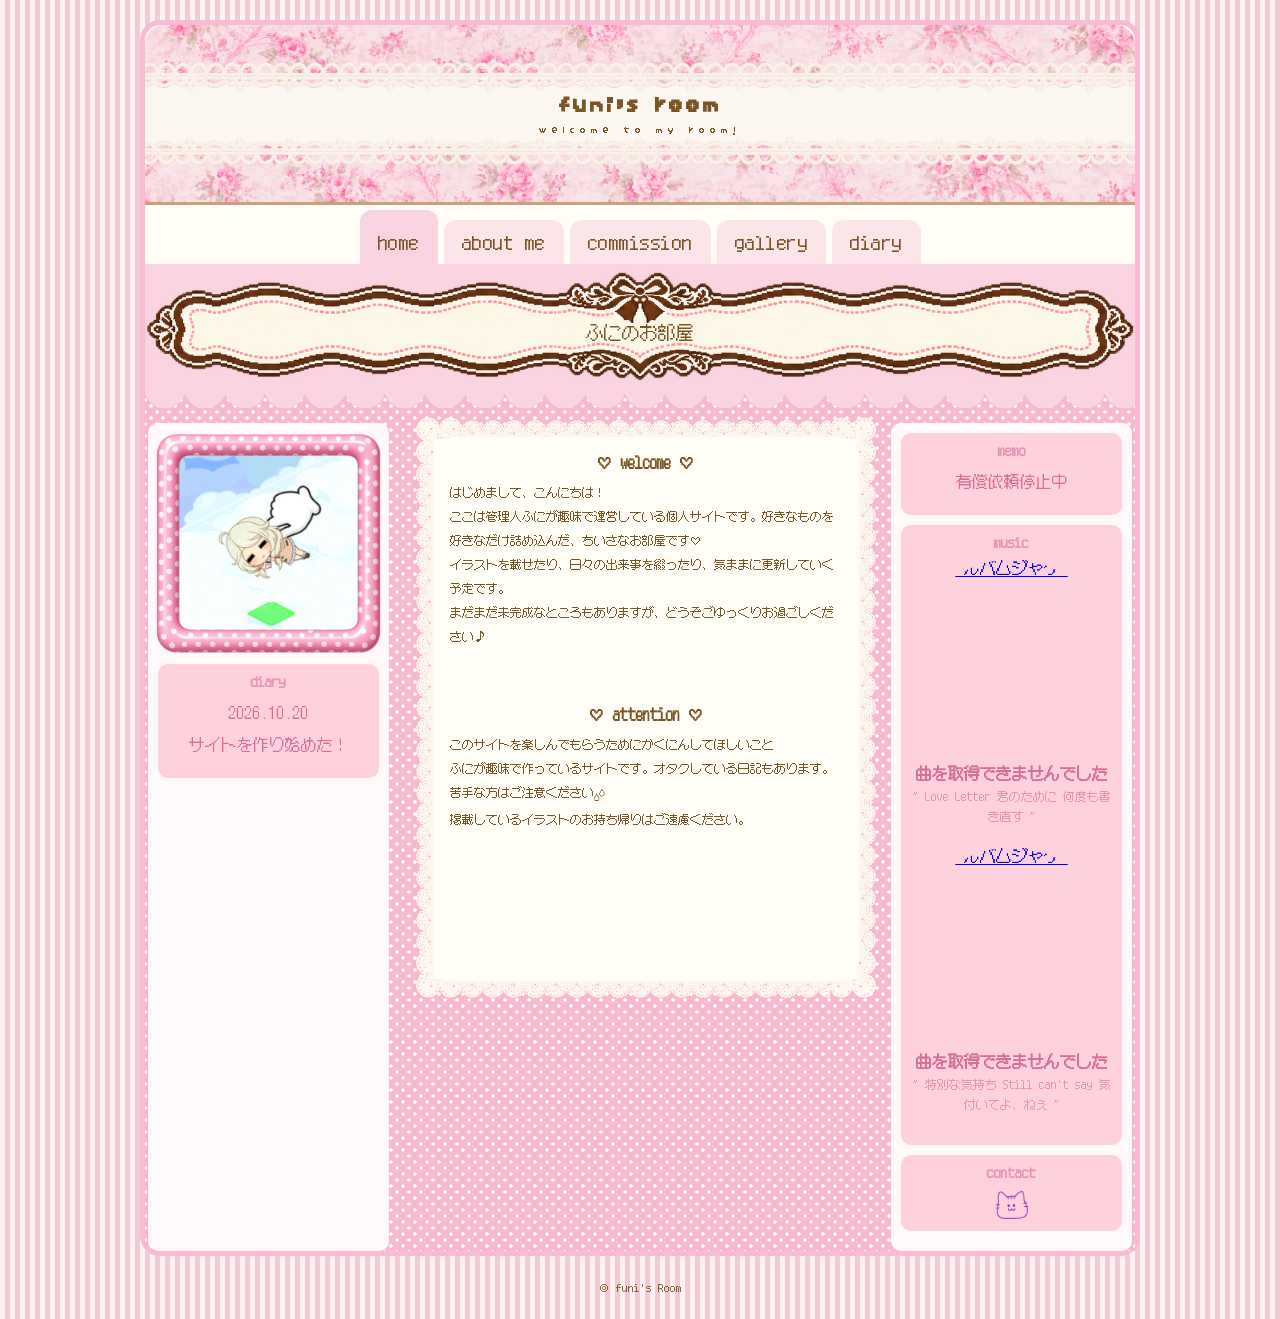
==== index.html @ be6540e7 "Add files via upload" ====
<!DOCTYPE html>
<html lang="ja">
<head>
  <meta charset="UTF-8">
  <meta name="viewport" content="width=device-width, initial-scale=1.0">
  <title>funi's room</title>
  <link rel="stylesheet" href="css/style.css">

<!-- 検索エンジンに掲載しないようお願いする -->
<meta name="robots" content="noindex, nofollow">

</head>

<body>
  <div class="wrapper">

    <div class="sub-wrapper">

    <!-- ヘッダー -->
    <header class="header">

     <!-- レース -->
     <span class="header-lace"></span>

     <!-- タイトル -->
     <h1 class="header-title">funi's room</h1>
     <p class="header-subtitle">welcome to my room!</p>

    </header>

     <!-- ナビ -->
      <nav class="nav">
        <a href="pages/home.html" target="room" class="active">home</a>
        <a href="pages/aboutme.html" target="room">about me</a>
        <a href="pages/commission.html" target="room">commission</a>
        <a href="pages/gallery.html" target="room">gallery</a>
        <a href="pages/diary.html" target="room">diary</a>
      </nav>

      <div class="subtitle">
        <span class="subtitle-nameplate"></span>
        <p>ふにのお部屋</p>
      </div>

      <!-- メイン -->
       <main class="layout">

        <!-- 左サイドバー -->
         <aside class="sidebar-left">
          <section class="icon">
            <div class="icon-inner">
            <img src="image/icon/icon.png" alt="アイコン">
            <span class="icon-frame"></span>
            </div>
          </section>

          <section class="diary">
            <h2>diary</h2>

            <div class="diary-preview">
              <p class="diary-date">2026.10.20</p>
              <p class="diary-text">サイトを作り始めた！</p>
            </div>

          </section>

         </aside>

         <!-- 切り替わるコンテンツ -->

         <div class="main-frame">

          <!-- 上下左右のレース -->
           <span class="lace-line lace-top"></span>
           <span class="lace-line lace-bottom"></span>
           <span class="lace-line lace-left"></span>
           <span class="lace-line lace-right"></span>

           <!-- 角のレース -->
           <span class="lace-corner corner-tl"></span>
           <span class="lace-corner corner-tr"></span>
           <span class="lace-corner corner-bl"></span>
           <span class="lace-corner corner-br"></span>


         <!-- メインコンテンツ -->

          <iframe
           class="main-content" 
           src="pages/home.html"
           name="room"
           title="メインコンテンツ">
          </iframe>

        </div>



        <!-- 右サイドバー -->
         <aside class="sidebar-right">

          <section class="memo">
            <h2>memo</h2>
            <p>有償依頼停止中</p>
          </section>

          <section class="music">
            <h2>music</h2>

            <div class="music-list">

              <!-- １曲目 -->
               <div class="music-item">
                <a class="music-link" href="#" target="_blank" rel="noopener noreferrer">
                  <div class="record">
                  <img class="music-cover" alt="アルバムジャケット">
                  </div>
                </a>
                <div class="music-info">
                  <p class="music-title">loading...</p>
                  <p class="music-lyrics">” Love Letter 君のために 何度も書き直す ”</p>
                </div>
               </div>

               <!-- ２曲目 -->
                <div class="music-item">
                <a class="music-link" href="#" target="_blank" rel="noopener noreferrer">
                  <div class="record">
                  <img class="music-cover" alt="アルバムジャケット">
                  </div>
                </a>
                <div class="music-info">
                  <p class="music-title">loading...</p>
                  <p class="music-lyrics">” 特別な気持ち Still can't say 気付いてよ、ねぇ ”</p>
                </div>
               </div>

            </div>

          </section>

          <section class="link">
            <h2>contact</h2>

            <div class="contact-links">
              <a href="https://mond.how/ja/frenewt3t" target="_blank" rel="noppener noreferrer">
                <img src="image/icon/mond.png" alt="mond">
              </a>
            </div>

          </section>

         </aside>

       </main>

       </div>

       <!-- フッター -->
        <footer class="footer">
          <p>© funi's Room</p>
        </footer>
  </div>

  <script src="script.js"></script>

</body>

</html>
---- css/style.css ----
@font-face {
  font-family: text;
  src: url("../font/x12y12pxMaruMinya.ttf");
}
@font-face {
  font-family: sub;
  src: url("../font/DotGothic16-Regular.ttf");
}
@font-face {
  font-family: title;
  src: url(../font/MiniFont.ttf);
}
@font-face {
  font-family: emoji;
  src: url("../font/EmojiFont.ttf");
}





* {
  box-sizing: border-box;
}

body {
  margin: 0;
  color: #7a5626;
  background-color: #F8B8D0;
  background-image: repeating-linear-gradient(
    90deg,
    #fff2f4 0px,
    #fff2f4 5px,
    #efcbd4 5px,
    #efcbd4 10px
  );

  font-family: "text", "sub";
}

.wrapper {
  width: 100%;
  max-width: 1000px;
  margin: 0 auto;
}


.sub-wrapper {
  border: 5px solid #FBBAD3;
  border-radius: 20px;
  background-color: #FFFCFC;
  margin-top: 20px;
}


/* レイアウト */

.layout {
  position: relative;
  display: grid;
  grid-template-columns: 1fr 2fr 1fr;
  gap: 10px;
  background-color: #F8B8D0;
  background-image:
    radial-gradient(circle, #FFFDF5 1.5px, transparent 2px),
    radial-gradient(circle, #FFFDF5 1.5px, transparent 2px);
  background-size: 12px 12px;
  background-position: 0 0, 6px 6px;

  padding: 35px 3px 0;
}


/* ピンクのスカラップ */
.layout::before {
  content: "";
  position: absolute;
  top: 0;
  left: 0;
  width: 100%;
  height: 20px;

  background-image: radial-gradient(
    circle at 20px 0,
    #FAD4E1 20px,
    transparent 21px
  );

  background-size: 40px 20px;
  background-repeat: repeat-x;

  z-index: 0;
  pointer-events: none;
}

/* サイドバーとレースフレームを手前にする */
.sidebar-left,
.sidebar-right,
.main-frame {
  position: relative;
  z-index: 1;
}

.sidebar-left,
.sidebar-right {
  border-radius: 10px;
}


.icon,
.diary,
.memo,
.music,
.link {
  border-radius: 10px;
}


.icon-inner {
  position: relative;
  width: 100%;
}

.icon-inner img {
  display: block;
  width: 100%;
  height: auto;
}

.icon-inner .icon-frame {
  position: absolute;
  inset: -20px;
  display: block;

  background-image: url("../image/decoration/icon-frame.png");
  background-size: 100% 100%;
  background-repeat: no-repeat;

  z-index: 2;
  pointer-events: none;


  .icon {
    width: 100px 100px;
    border-radius: 20px;
  }
}




/* ===================================
   ヘッダー
=================================== */

/* ヘッダー全体 */

.header {
  position: relative;
  height: 180px;
  background-color: #fce5e9;

  background-image: url("../image/decoration/header-bara.png");
  background-size: cover;
  background-position: center;

  display: flex;
  flex-direction: column;
  justify-content: center;
  align-items: center;
  border-radius: 20px 20px 0 0;
  border-bottom: 3px solid #c6a27f;
}

/* ヘッダーのレース */

.header-lace {
  position: absolute;
  width: 100%;
  height: 150px;

  background-image: url("../image/decoration/header-lace.png");
  background-position: center;
  background-size: auto 150px;
  background-repeat: repeat-x;

  z-index: 1;
  pointer-events: none;
}


/* ヘッダーのタイトル */

.header-title {
  position: relative;
  z-index: 2;
  margin: 0 auto;
  padding-top: 20px;
  font-size: 36px;
  letter-spacing: 3px;
  font-family: "title";
}

/* ヘッダーのサブタイトル */

.header-subtitle {
  position: relative;
  z-index: 2;
  margin: 0 auto;
  padding-bottom: 25px;
  font-size: 16px;
  font-family: "title";
  letter-spacing: 5px;
}




/* ===================================
   メインコンテンツのレース
=================================== */


/* レース枠全体 */
.main-frame {
  position: relative;
  min-width: 0;
  height: 600px;
  padding: 30px;
  background-color: transparent;
  transform: translate(6px, -14px);
}

/* レースの内側の背景 */
.main-frame::before {
  content: "";
  position: absolute;
  top: 28px;
  right: 28px;
  bottom: 28px;
  left: 28px;
  border-radius: 20px;
  background-color: #FFFDF5;
  z-index: 1;
}

/* メインコンテンツ */
.main-content {
  display: block;
  width: 100%;
  height: 100%;
  border: none;
  background-color: #FFFDF5;
  position: relative;
  z-index: 1;
}

/* レース共通 */
.lace-line,
.lace-corner {
  position: absolute;
  pointer-events: none;
  z-index: 0;
}

/* 上のレース */
.lace-top {
  top: 0;
  left: 57px;
  right: 57px;
  height: 44px;
  background: url("../image/decoration/lace-top.png") repeat-x;
  background-size: 84px 44px;
}

/* 下のレース */
.lace-bottom {
  bottom: 0;
  left: 57px;
  right: 57px;
  height: 44px;
  background: url("../image/decoration/lace-bottom.png") repeat-x;
  background-size: 84px 44px;
}

/* 左のレース */
.lace-left {
  top: 54px;
  bottom: 55px;
  left: 0;
  width: 44px;
  background: url("../image/decoration/lace-left.png") repeat-y;
  background-size: 44px 85px;
}

/* 右のレース */
.lace-right {
  top: 54px;
  bottom: 55px;
  right: 0;
  width: 44px;
  background: url("../image/decoration/lace-right.png") repeat-y;
  background-size: 44px 85px;
}

/* 四隅のレース共通 */
.lace-corner {
  width: 50px;
  height: 50px;
  background-size: contain;
  background-repeat: no-repeat;
  z-index: 0;
}

/* 左上 */
.corner-tl {
  top: 7px;
  left: 7px;
  background-image: url("../image/decoration/lace-corner-tl.png");
}

/* 右上 */
.corner-tr {
  top: 7px;
  right: 7px;
  background-image: url("../image/decoration/lace-corner-tr.png");
}

/* 左下 */
.corner-bl {
  bottom: 7px;
  left: 7px;
  background-image: url("../image/decoration/lace-corner-bl.png");
}

/* 右下 */
.corner-br {
  bottom: 7px;
  right: 7px;
  background-image: url("../image/decoration/lace-corner-br.png");
}




/* ===================================
   ナビゲーション
=================================== */


/* ナビ全体 */

.nav {
  display: flex;
  justify-content: center;
  align-items: flex-end;
  flex-wrap: nowrap;
  gap: 6px;

  padding: 5px 10px 0;

  background-color: #FFFDF5;

  border-bottom: 4px solid #FAD4E1;
  position: relative;
  z-index: 3;
}

/* ファイルタブ */

.nav a {
  display: block;
  padding: 12px 18px;
  background-color: #fce5e9;
  border-radius: 12px 12px 0 0;
  color: #7a5626;
  text-decoration: none;
  text-align: center;
  font-size: 20px;
  letter-spacing: 0.5px;
}

/* カーソルを合わせた時 */

.nav a:hover {
  background-color: #FAD4E1;
}

/* 選択中のタブ */

.nav a.active {
  background-color: #FAD4E1;
  padding-top: 22px;
}



/* サブタイトル全体 */
.subtitle {
  position: relative;
  display: flex;
  justify-content: center;
  align-items: center;
  height: 120px;
  background-color: #FAD4E1;

}

/* サブタイトルの画像 */
.subtitle-nameplate {
  position: absolute;
  width: 100%;
  height: 600px;

  background-image: url("../image/decoration/subtitle-nameplate1.png");
  background-position: center;
  background-size: contain;
  background-repeat: no-repeat;
}

/* サブタイトルの文字 */
.subtitle p {
  position: relative;
  z-index: 1;
  margin: 0;
  padding-top: 8px;
  text-align: center;
  font-size: 18px;
}



/* ===================================
   サイドバー
=================================== */


.sidebar-left,
.sidebar-right {
  background-color: #fff9f9;
  color: #d56f96;
  padding: 10px;
  text-align: center;
}


/* サイドバー：タイトルの文字色 */
.sidebar-left h2,
.sidebar-right h2 {
  color: #e893b4;
}



.sidebar-left section,
.sidebar-right section {
  background-color: #ffd1dc;
  padding: 10px;
  margin-bottom: 10px;
}

.sidebar-left h2,
.sidebar-right h2 {
  margin: 0 0 10px;
  font-size: 14px;
}


/* contact リンク */

.contact-links {
  display: flex;
  justify-content: center;
  align-items: center;
  gap: 12px;
}


/* アイコンのリンク */

.contact-links a {
  display: block;
  line-height: 0;
}

/* アイコン画像 */

.sidebar-left .icon {
  background-color: transparent;
}


.contact-links img {
  width: 32px;
  height: 32px;
  object-fit: contain;
}

/* カーソルを合わせた時 */

.contact-links a:hover {
  opacity: 0.7;
}



/* ===================================
   フッター
=================================== */

.footer {
  text-align: center;
  padding: 15px;
  font-size: 11px;
}


/* ===================================
   ホーム
=================================== */


/* ===================================
   ミュージック
=================================== */

.music {
  align-items: center;
  padding: 20px;
  
}

.sidebar-music {
  padding: 12px;
  background-color: #fff9f9;
  border-radius: 10px;
}

/* ジャケットとテキストの横並び */

.music-content {
  display: flex;
  align-items: flex-start;
  gap: 12px;
}

/* ジャケット画像 */

#music-cover {
  width: 75px;
  height: 75px;
  object-fit: cover;
  border-radius: 5px;
}

/* テキスト部分 */
.music-info {
  flex: 1;
  min-width: 0;
}

/* 曲名 */

.music-title {
  margin: 0;
  font-weight: bold;
  color: #d56f96;
}

.music-lyrics {
  margin: 0;
  font-size: 12px;
  line-height: 1.7;
  color: #e893b4;
  white-space: pre-line;
}


/* Music：サイドバーからはみ出さないようにする */
.sidebar-music,
.music-list,
.music-item {
  width: 100%;
  min-width: 0;
}

/* Music：ジャケットとテキストを横並び */
.music-item {
  display: flex;
  flex-direction: column;
  align-items: flex-start;
  padding-bottom: 20px;
}

/* Music：ジャケット */
.music-link {
  display: block;
  flex-shrink: 0;
}

.music-cover {
  display: block;
  width: 60px;
  height: 60px;
  object-fit: cover;
}

/* Music：曲名と歌詞 */
.music-info {
  width: 100%;
  flex: none;
  min-width: 0;
}

.music-title,
.music-lyrics {
  overflow-wrap: anywhere;
  word-break: normal;
}



/* Music：レコード全体 */
.record {
  position: relative;
  width: 100%;
  aspect-ratio: 1 / 1;
  border-radius: 50%;
  overflow: hidden;
  animation: record-spin 15s linear infinite;
}

/* Music：ジャケット画像 */
.record .music-cover {
  display: block;
  width: 100%;
  height: 100%;
  border-radius: 50%;
  object-fit: cover;
}

/* Music：レコード中央の穴 */
.record::after {
  content: "";
  position: absolute;
  top: 50%;
  left: 50%;
  width: 15%;
  aspect-ratio: 1 / 1;
  background-color: #ffd1dc;
  border-radius: 50%;
  transform: translate(-50%, -50%);
}

/* Music：レコード回転 */
@keyframes record-spin {
  from {
    transform: rotate(0deg);
  }

  to {
    transform: rotate(360deg);
  }
}

/* Music：動きを減らす設定への対応 */
@media (prefers-reduced-motion: reduce) {
  .record {
    animation: none;
  }
}





/* ===================================
   画面が狭いときのレイアウト
=================================== */

@media screen and (max-width: 1100px) {
  .wrapper {
    padding: 0 20px;
  }
}

/* ===================================
   狭い画面でのレース調整
=================================== */

@media screen and (max-width: 600px) {

  /* 角のレースを小さくする */
  .lace-corner {
    width: 38px;
    height: 38px;
  }
  
  .corner-tl { top: 5px; left: 5px; }
  .corner-tr { top: 5px; right: 5px; }
  .corner-bl { bottom: 5px; left: 5px; }
  .corner-br { bottom: 5px; right: 5px; }

  
  /* 上下の直線レース */
  .lace-top,
  .lace-bottom {
    left: 39px;
    right: 39px;
    background-size: 57px 30px;
    height: 30px;
  }

  /* 左右の直線レース */
  .lace-left,
  .lace-right {
    top: 40px;
    bottom: 36px;
    width: 30px;
  }

  .lace-left {
    left: 1px;
    width: 50px;
    background-size: 28px 65px;
  }

  .lace-right {
    right: -1px;
    background-size: 28px 65px;
  }

  /* 内側の背景 */
  .main-frame::before {
    top: 20px;
    right: 20px;
    bottom: 20px;
    left: 20px;
  }

}


/* ===================================
   スマホ用の2カラムレイアウト
=================================== */

@media screen and (max-width: 600px) {

/* レコードの穴を白くする */
.record::after {
  background-color: #FFFCFC;
}

/* Music：スマホ用の曲名 */
.music-title {
  font-size: 12px;
  text-align: center;
  margin: 8px;
}

/* Music：スマホ用の歌詞 */
.music-lyrics {
  font-size: 10px;
  line-height: 1.3;
  text-align: center;
  margin-top: 5px;
}



   /* アイコン：スマホ用の縁画像 */
  .icon-inner .icon-frame {
    inset: -15px;
  }

  
/* スマホ：2カラムレイアウト */
.layout {
  grid-template-columns: 95px minmax(0, 1fr);
  grid-template-rows: repeat(4, max-content) minmax(0, 1fr);
  column-gap: 0;
  row-gap: 5px;
  align-items: start;
}


  /* 左サイドバー */
  .sidebar-left {
    display: contents;
  }

  /* メインコンテンツ */
  .main-frame {
    grid-column: 2;
    grid-row: 1 / span 5;
    min-width: 0;
  }

  /* 右サイドバーの箱をなくして中身だけ配置 */
  .sidebar-right {
    display: contents;
  }

  /* 右サイドバーの各項目 */
  .sidebar-right section {
    grid-column: 1;
    background-color: #FFFCFC;
    padding: 10px;
    margin: 0;
  }


/* アイコン：1段目 */
.sidebar-left .icon {
  grid-row: 1;
}

/* Diary：2段目 */
.sidebar-left .diary {
  grid-row: 2;
}

/* Memo：3段目 */
.sidebar-right .memo {
  grid-row: 3;
}

/* Music：4段目 */
.sidebar-right .music {
  grid-row: 4;
}

/* Link：5段目 */
.sidebar-right .link {
  grid-row: 5;
}


  /* サイドバーの文字 */
  .sidebar-left,
  .sidebar-right section {
    font-size: 11px;
    overflow-wrap: anywhere;
  }

/* スマホ：左右サイドバーの各セクション */
.sidebar-left section,
.sidebar-right section {
  width: calc(100% + 7px);
  grid-column: 1;
  padding: 10px;
  margin: 0 2px;
  min-width: 0;
  background-color: #FFFCFC;
  border-radius: 5px;
}


/* スマホ：アイコンの白い背景をなくす */
.sidebar-left .icon {
  background-color: transparent;
}



/* スマホ：アイコンの位置調整 */
.sidebar-left .icon {
  transform: translateY(-5px);
}




.icon,
.diary,
.memo,
.music,
.link {
  border-radius: 5px;
}

  /* スマホ用ナビ */

  .nav {
    flex-wrap: nowrap;
    gap: 3px;
    padding: 3px 3px 0;
  }

  .nav a {
    flex: 1;
    min-width: 0;
    padding: 12px 2px;
    font-size: 10px;
    white-space: nowrap;
    letter-spacing: 0.5px;
  }

  .nav a.active {
    padding-top: 22px;
  }


  .subtitle {
    height: 70px;
  }

  .subtitle-nameplate {
    width: 250px;
    height: 80px;

    background-image: url("../image/decoration/subtitle-nameplate2.png");
  }

  .subtitle p {
    padding-top: 0px;
    text-align: center;
    font-size: 18px;
  }
}


/* Music：PC表示 */
@media screen and (min-width: 601px) {
  

  /* Music：曲を縦並び・中央揃え */
  .music-item {
    display: flex;
    flex-direction: column;
    align-items: center;
    gap: 5px;
    width: 100%;
  }

  /* Music：ジャケットのリンク */
  .music-link {
    display: block;
    width: 100%;
  }

  /* Music：ジャケット画像 */
  .music-cover {
    display: block;
    width: 100%;
    height: auto;
    aspect-ratio: 1 / 1;
    object-fit: cover;
    border-radius: 5px;
  }

  /* Music：曲名・歌詞 */
  .music-info {
    width: 100%;
    min-width: 0;
    text-align: center;
  }

  /* Music：曲名 */
  .music-title {
    margin: 0;
    text-align: center;
  }

  /* Music：歌詞 */
  .music-lyrics {
    margin: 5px 0 0;
    text-align: center;
    overflow-wrap: anywhere;
  }

}
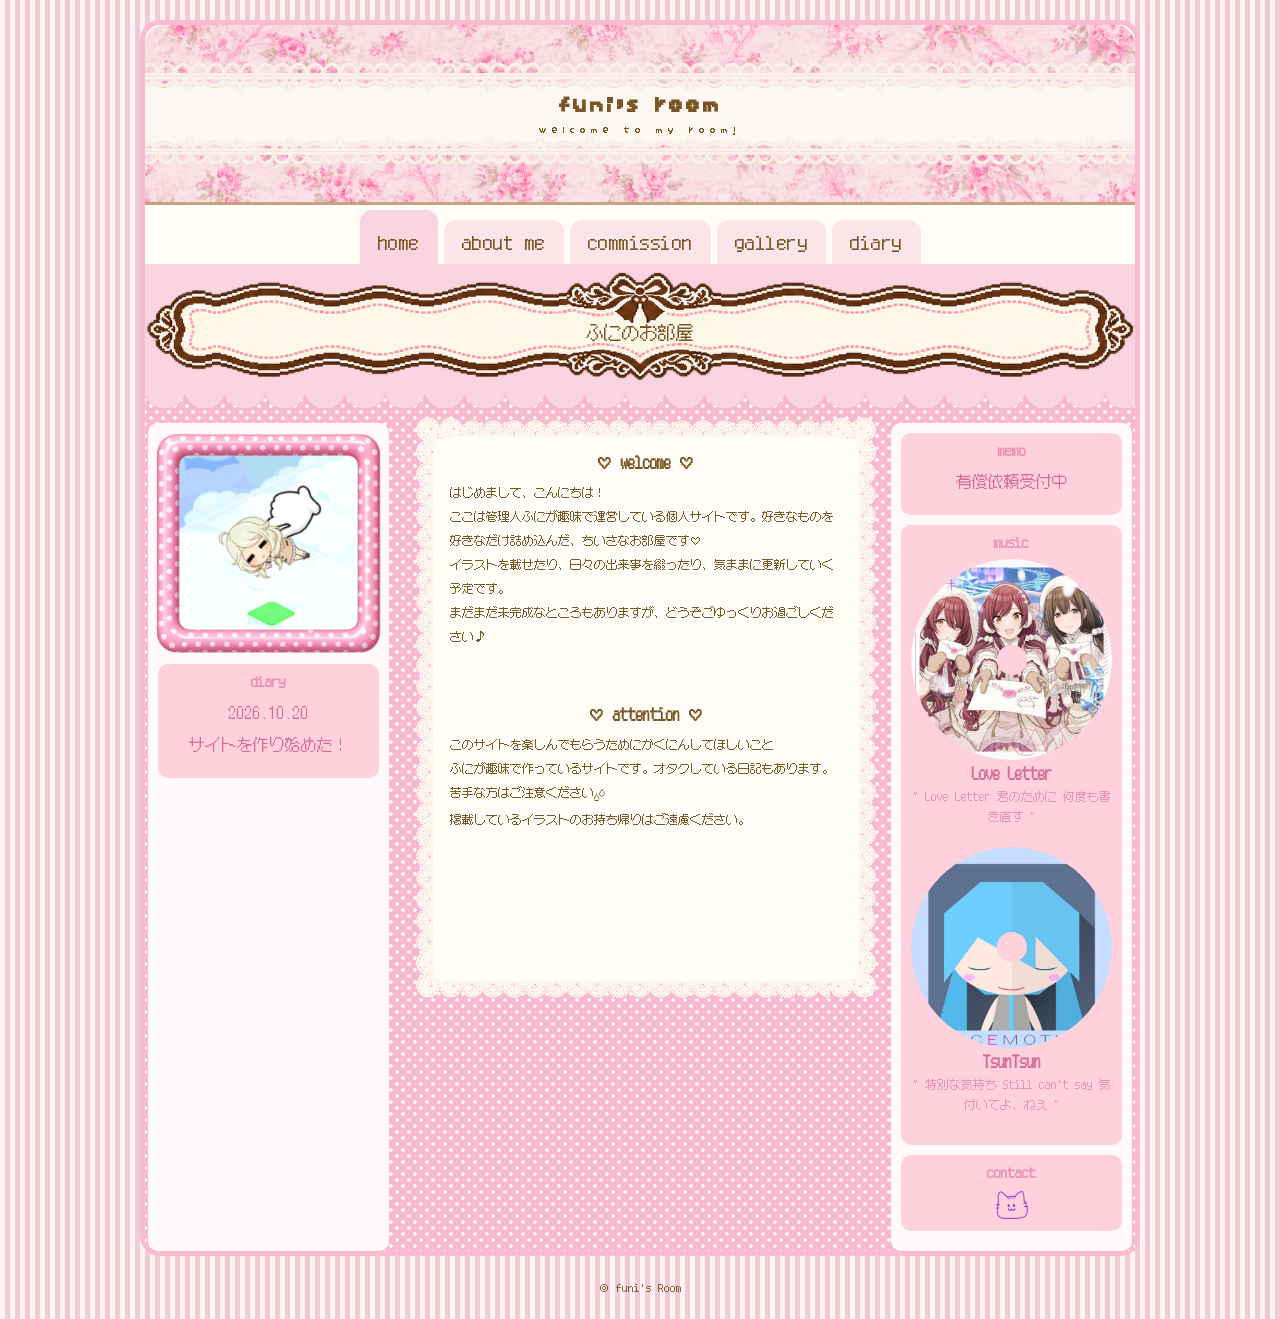
==== commit e5577367: "Update gallery order" ====
--- a/index.html
+++ b/index.html
@@ -101,7 +101,7 @@
 
           <section class="memo">
             <h2>memo</h2>
-            <p>有償依頼停止中</p>
+            <p>有償依頼受付中</p>
           </section>
 
           <section class="music">
@@ -111,26 +111,26 @@
 
               <!-- １曲目 -->
                <div class="music-item">
-                <a class="music-link" href="#" target="_blank" rel="noopener noreferrer">
+                <a class="music-link" href="https://music.apple.com/jp/album/love-letter/1734552458?i=1734552460" target="_blank" rel="noopener noreferrer">
                   <div class="record">
-                  <img class="music-cover" alt="アルバムジャケット">
+                  <img class="music-cover" src="image/decoration/loveletter.png" alt="アルバムジャケット">
                   </div>
                 </a>
                 <div class="music-info">
-                  <p class="music-title">loading...</p>
+                  <p class="music-title">Love Letter</p>
                   <p class="music-lyrics">” Love Letter 君のために 何度も書き直す ”</p>
                 </div>
                </div>
 
                <!-- ２曲目 -->
                 <div class="music-item">
-                <a class="music-link" href="#" target="_blank" rel="noopener noreferrer">
+                <a class="music-link" href="https://music.apple.com/jp/album/tsuntsun/1542146993?i=1542147139" target="_blank" rel="noopener noreferrer">
                   <div class="record">
-                  <img class="music-cover" alt="アルバムジャケット">
+                  <img class="music-cover" src="image/decoration/tsuntsun.png" alt="アルバムジャケット">
                   </div>
                 </a>
                 <div class="music-info">
-                  <p class="music-title">loading...</p>
+                  <p class="music-title">TsunTsun</p>
                   <p class="music-lyrics">” 特別な気持ち Still can't say 気付いてよ、ねぇ ”</p>
                 </div>
                </div>
@@ -166,4 +166,4 @@
 
 </body>
 
-</html>+</html>
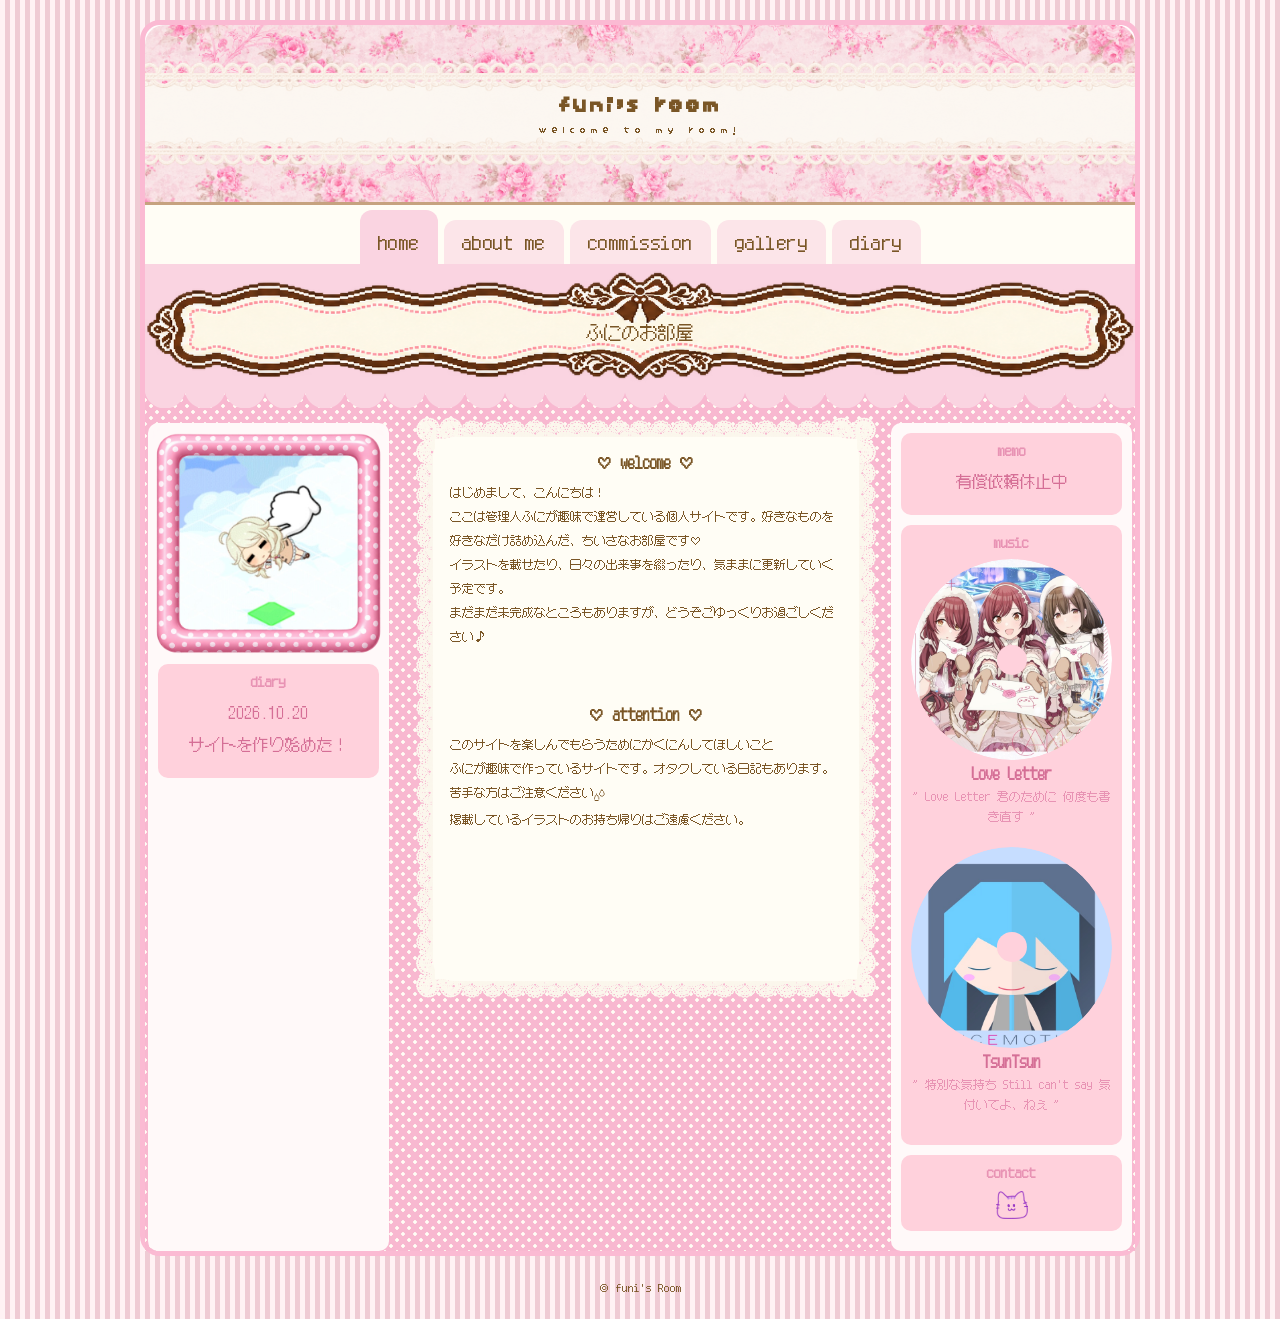
==== commit eb8f7557: "Update commission status" ====
--- a/index.html
+++ b/index.html
@@ -32,7 +32,7 @@
       <nav class="nav">
         <a href="pages/home.html" target="room" class="active">home</a>
         <a href="pages/aboutme.html" target="room">about me</a>
-        <a href="pages/commission.html" target="room">commission</a>
+        <a href="pages/commission.html?v=2" target="room">commission</a>
         <a href="pages/gallery.html" target="room">gallery</a>
         <a href="pages/diary.html" target="room">diary</a>
       </nav>
@@ -101,7 +101,7 @@
 
           <section class="memo">
             <h2>memo</h2>
-            <p>有償依頼受付中</p>
+            <p>有償依頼休止中</p>
           </section>
 
           <section class="music">
